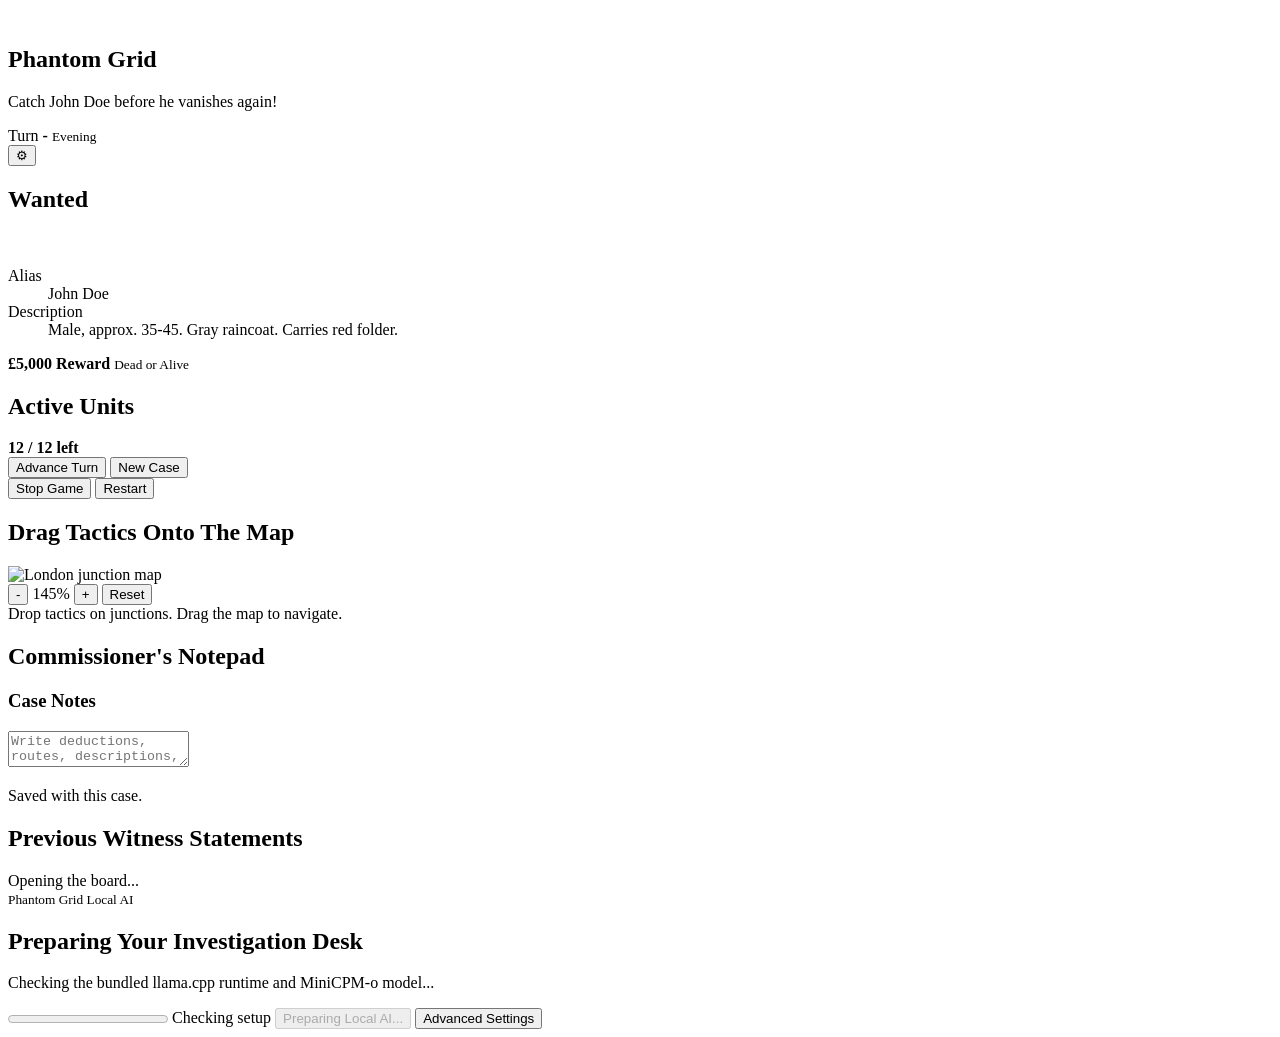
==== ui/web/index.html @ ddea6750 "Add local AI runtime and investigation story system" ====
<!doctype html>
<html lang="en">
  <head>
    <meta charset="utf-8" />
    <meta name="viewport" content="width=device-width, initial-scale=1" />
    <title>Phantom Grid</title>
    <link rel="stylesheet" href="/static/app.css?v=14" />
  </head>
  <body>
    <main class="game-board" id="gameScene" aria-live="polite">
      <header class="top-banner">
        <section class="bureau-crest" aria-label="Lantern Watch Bureau">
          <img src="/static/assets/reference/crest_frame.png" alt="" />
        </section>

        <section class="title-panel" aria-label="Case title">
          <h1 id="gameTitle" contenteditable="true" spellcheck="false">Phantom Grid</h1>
          <p id="gameSubtitle" contenteditable="true" spellcheck="false">Catch John Doe before he vanishes again!</p>
        </section>

        <section class="turn-panel" aria-label="Turn counter">
          <span>Turn</span>
          <strong id="caseClock">-</strong>
          <small id="turnPhase">Evening</small>
        </section>

        <button id="settingsButton" class="gear-button" type="button" title="Settings" aria-label="Open settings">
          <span aria-hidden="true">&#9881;</span>
        </button>
      </header>

      <section class="table-grid">
        <aside class="left-rail">
          <section class="wanted-card" aria-label="Wanted poster">
            <h2>Wanted</h2>
            <img class="suspect-image" src="/static/assets/reference/suspect_portrait_placeholder.png" alt="" />
            <dl>
              <dt>Alias</dt>
              <dd id="wantedAlias">John Doe</dd>
              <dt>Description</dt>
              <dd id="wantedDescription">Male, approx. 35-45. Gray raincoat. Carries red folder.</dd>
            </dl>
            <strong>&pound;5,000 Reward</strong>
            <small>Dead or Alive</small>
          </section>

          <section class="active-units" aria-label="Active unit counts">
            <h2>Active Units</h2>
            <div class="unit-row" id="unitIcons"></div>
            <strong id="activeUnitsText">12 / 12 left</strong>
          </section>

          <button id="advanceButton" class="advance-button" type="button">Advance Turn</button>
          <button id="newCaseButton" class="new-case-button" type="button">New Case</button>
          <div class="case-control-row">
            <button id="stopGameButton" type="button">Stop Game</button>
            <button id="restartGameButton" type="button">Restart</button>
          </div>
        </aside>

        <section class="center-stage">
          <section class="tactic-strip" aria-label="Drag tactics onto the map">
            <h2>Drag Tactics Onto The Map</h2>
            <div id="tacticTray" class="tactic-tray"></div>
          </section>

          <section class="map-shell" aria-label="Investigation map">
            <nav class="layer-tabs" id="layerTabs" aria-label="Map layers"></nav>
            <div class="map-wrap" id="mapWrap">
              <div class="map-canvas" id="mapCanvas">
                <img id="mapImage" alt="London junction map" draggable="false" />
                <div id="selectionLayer" class="overlay-layer"></div>
                <div id="witnessLayer" class="overlay-layer"></div>
                <div id="tacticLayer" class="overlay-layer"></div>
              </div>
              <div class="map-controls" aria-label="Map zoom and pan controls">
                <button id="zoomOutButton" type="button" aria-label="Zoom out">-</button>
                <output id="zoomValue">145%</output>
                <button id="zoomInButton" type="button" aria-label="Zoom in">+</button>
                <button id="zoomResetButton" type="button">Reset</button>
              </div>
              <div id="mapMessage" class="map-message">Drop tactics on junctions. Drag the map to navigate.</div>
            </div>
            <footer class="legend-strip" id="legendStrip"></footer>
          </section>
        </section>

        <aside class="right-rail">
          <section class="lookout-board">
            <h2>Commissioner's Notepad</h2>
            <article class="paper-note">
              <h3>Case Notes</h3>
              <textarea id="notesText" spellcheck="true" placeholder="Write deductions, routes, descriptions, and questions here..."></textarea>
              <p id="notesStatus">Saved with this case.</p>
            </article>
          </section>

          <section class="statements-panel">
            <h2>Previous Witness Statements</h2>
            <div id="statementList" class="statement-list"></div>
          </section>
        </aside>
      </section>

      <div class="event-ticker" id="eventTicker">Opening the board...</div>
    </main>

    <section id="setupOverlay" class="setup-overlay" aria-live="polite">
      <div class="setup-card">
        <small>Phantom Grid Local AI</small>
        <h2 id="setupTitle">Preparing Your Investigation Desk</h2>
        <p id="setupMessage">Checking the bundled llama.cpp runtime and MiniCPM-o model...</p>

        <section id="setupPicker" class="setup-picker" hidden>
          <p class="setup-picker-intro">Pick the model and hardware Phantom Grid should run on. You can change these later from Settings.</p>
          <div class="setup-picker-grid">
            <label>
              Model variant
              <select id="pickerQuantization"></select>
              <small id="pickerQuantHint">Smaller variants fit lower-VRAM cards; larger ones give cleaner answers.</small>
            </label>
            <label>
              Run on
              <select id="pickerDevice"></select>
              <small id="pickerDeviceHint">Detected from your system. Pick CPU to skip GPU acceleration.</small>
            </label>
            <label>
              GPU offload
              <select id="pickerGpuLayers"></select>
              <small>How many transformer layers to load onto the GPU. Auto is safe.</small>
            </label>
            <label>
              Context length
              <select id="pickerContext"></select>
              <small>Larger context handles longer cases but uses more VRAM.</small>
            </label>
          </div>
        </section>

        <progress id="setupProgress" max="100" value="0"></progress>
        <span id="setupProgressText">Checking setup</span>
        <button id="setupStartButton" class="setup-start-button" type="button" disabled>Preparing Local AI...</button>
        <button id="setupSettingsButton" class="setup-settings-button" type="button">Advanced Settings</button>
      </div>
    </section>

    <section id="detailPopup" class="detail-popup" hidden aria-live="polite"></section>

    <dialog id="caseIntroDialog" class="case-intro-dialog">
      <section class="case-intro-shell" tabindex="-1">
        <header class="case-intro-heading">
          <div>
            <small>Lantern Watch Bureau / Priority Dossier</small>
            <h2 id="caseIntroTitle">A New Case</h2>
            <p id="caseIntroKicker"></p>
          </div>
          <span class="case-stamp">Case Open</span>
        </header>
        <div class="case-intro-cards">
          <article class="intro-card crime-card">
            <span class="intro-card-number">01</span>
            <small>The Crime</small>
            <h3 id="caseIntroCrime"></h3>
            <p id="caseIntroNarrative"></p>
            <dl><dt>Stolen</dt><dd id="caseIntroStolen"></dd><dt>Victim</dt><dd id="caseIntroVictim"></dd></dl>
          </article>
          <article class="intro-card suspect-card">
            <span class="intro-card-number">02</span>
            <small>The Thief</small>
            <img src="/static/assets/reference/suspect_portrait_placeholder.png" alt="Silhouette of the wanted thief" />
            <h3 id="caseIntroAlias"></h3>
            <p id="caseIntroDescription"></p>
          </article>
          <article class="intro-card sightings-card">
            <span class="intro-card-number">03</span>
            <small>The Trail</small>
            <h3>Last Seen</h3>
            <ol id="caseIntroSightings"></ol>
          </article>
        </div>
        <footer>
          <p>Study the trail. The thief is already moving.</p>
          <button id="beginInvestigationButton" type="button">Begin Investigation</button>
        </footer>
      </section>
    </dialog>

    <dialog id="settingsDialog" class="settings-dialog">
      <form method="dialog" class="settings-panel">
        <header>
          <h2>Settings</h2>
          <button id="settingsCloseButton" type="button" aria-label="Close settings">x</button>
        </header>

        <section class="settings-grid">
          <label class="settings-wide">
            Text AI Backend
            <select id="providerSetting">
              <option value="minicpm_omni">OpenBMB MiniCPM-o (default)</option>
              <option value="llama_cpp_server">Custom GGUF via llama.cpp</option>
              <option value="external_llama_cpp_server">User-started llama.cpp server</option>
            </select>
          </label>
          <div id="customModelSettings" class="settings-subgrid settings-wide" hidden>
            <label class="settings-wide">
              GGUF Model Path
              <input id="modelPathSetting" type="text" autocomplete="off" placeholder="C:\\Models\\model.gguf" />
            </label>
            <label class="settings-wide">
              llama-server Executable
              <input id="serverBinSetting" type="text" autocomplete="off" />
            </label>
          </div>
          <div id="llamaConnectionSettings" class="settings-subgrid settings-wide" hidden>
            <label>
              llama.cpp API URL
              <input id="baseUrlSetting" type="text" autocomplete="off" />
            </label>
            <label>
              Model ID
              <input id="llmModelSetting" type="text" autocomplete="off" placeholder="Model ID from /v1/models" />
            </label>
            <p id="externalServerHint" class="settings-hint settings-wide" hidden>
              Start and configure llama-server yourself. Phantom Grid only sends OpenAI-compatible requests to this URL.
            </p>
          </div>
          <label>
            Sound
            <select id="soundSetting">
              <option value="on">On</option>
              <option value="off">Off</option>
            </select>
          </label>
          <label>
            Difficulty
            <select id="difficultySetting">
              <option value="easy">Easy</option>
              <option value="normal">Normal</option>
              <option value="hard">Hard</option>
            </select>
          </label>
          <label>
            Comni Gateway URL
            <input id="gatewayUrlSetting" type="text" autocomplete="off" />
          </label>
          <label>
            Comni Launcher Path
            <input id="launcherPathSetting" type="text" autocomplete="off" />
          </label>
          <label>
            Comni Checkout Directory
            <input id="comniCheckoutSetting" type="text" autocomplete="off" />
          </label>
          <label>
            llama.cpp-omni Root
            <input id="omniRootSetting" type="text" autocomplete="off" />
          </label>
          <label>
            MiniCPM-o Model Directory
            <input id="modelDirSetting" type="text" autocomplete="off" />
          </label>
          <label>
            Quantization
            <select id="quantizationSetting"></select>
          </label>
          <label>
            Context Length
            <select id="contextLengthSetting">
              <option value="4096">4,096</option>
              <option value="8192">8,192</option>
              <option value="16384">16,384</option>
              <option value="24576">24,576</option>
              <option value="32768">32,768</option>
            </select>
          </label>
          <label>
            GPU Device
            <select id="gpuDeviceSetting"></select>
          </label>
          <label>
            Voice in Text Chat
            <select id="witnessChatTtsSetting">
              <option value="1">On — slower (~40 s extra per reply)</option>
              <option value="0">Off — text only, fast</option>
            </select>
          </label>
          <label>
            GPU Layers
            <input id="gpuLayersSetting" type="text" placeholder="auto, 0, or an explicit count" autocomplete="off" />
          </label>
          <label>
            Witness Voice Directory
            <input id="voiceDirSetting" type="text" autocomplete="off" />
          </label>
        </section>

        <p id="llamaStatusText" class="llama-status">AI backend status unknown.</p>
        <div class="settings-actions">
          <button id="settingsSaveButton" type="button">Save</button>
          <button id="llamaStartButton" type="button">Start Backend</button>
          <button id="llamaRestartButton" type="button">Restart Backend</button>
          <button id="llamaStopButton" type="button">Stop Backend</button>
        </div>
      </form>
    </dialog>

    <dialog id="noticeDialog" class="notice-dialog">
      <form method="dialog" class="notice-panel">
        <header>
          <div><small>Public appeal at <span id="noticeJunctionLabel">selected junction</span></small><h2>Issue Public Notice</h2></div>
          <button id="noticeCloseButton" type="button" aria-label="Close notice">x</button>
        </header>
        <textarea id="noticeText" spellcheck="true"></textarea>
        <p id="lookoutMeta">The wording controls which existing witnesses recognize the appeal.</p>
        <div class="dialog-actions">
          <button id="raiseLookoutButton" type="button">Publish Notice</button>
          <button id="noticeCancelButton" type="button">Cancel</button>
        </div>
      </form>
    </dialog>

    <dialog id="witnessDialog" class="witness-dialog">
      <section class="witness-interview-shell">
        <header>
          <div>
            <small>Witness Interview</small>
            <h2 id="witnessName">Witness</h2>
            <p id="witnessProfile"></p>
          </div>
          <div class="interview-status"><span id="witnessConnection">Text ready</span><button id="witnessCloseButton" type="button">End Interview</button></div>
        </header>
        <div class="witness-summary" id="witnessSummary"></div>
        <div class="witness-transcript" id="witnessTranscript" aria-live="polite"></div>
        <footer>
          <div class="speech-controls">
            <button id="autoSpeechButton" type="button">Start Auto Speech</button>
            <button id="pushToTalkButton" type="button">Hold to Talk</button>
            <button id="stopAudioButton" type="button">Stop Voice</button>
            <meter id="micLevel" min="0" max="1" value="0"></meter>
          </div>
          <div class="text-chat-row">
            <textarea id="witnessMessage" placeholder="Ask the witness a question..."></textarea>
            <button id="sendWitnessMessage" type="button">Send</button>
          </div>
        </footer>
      </section>
    </dialog>

    <dialog id="storyDialog" class="story-dialog">
      <section class="story-reveal-shell">
        <header><div><small>Private Case Record</small><h2>John Doe: Turn-by-Turn Story</h2></div><button id="storyCloseButton" type="button">Close</button></header>
        <div id="storyTimeline" class="story-timeline"></div>
        <footer id="storyFooter"></footer>
      </section>
    </dialog>

    <script type="module" src="/static/app.js?v=16"></script>
  </body>
</html>
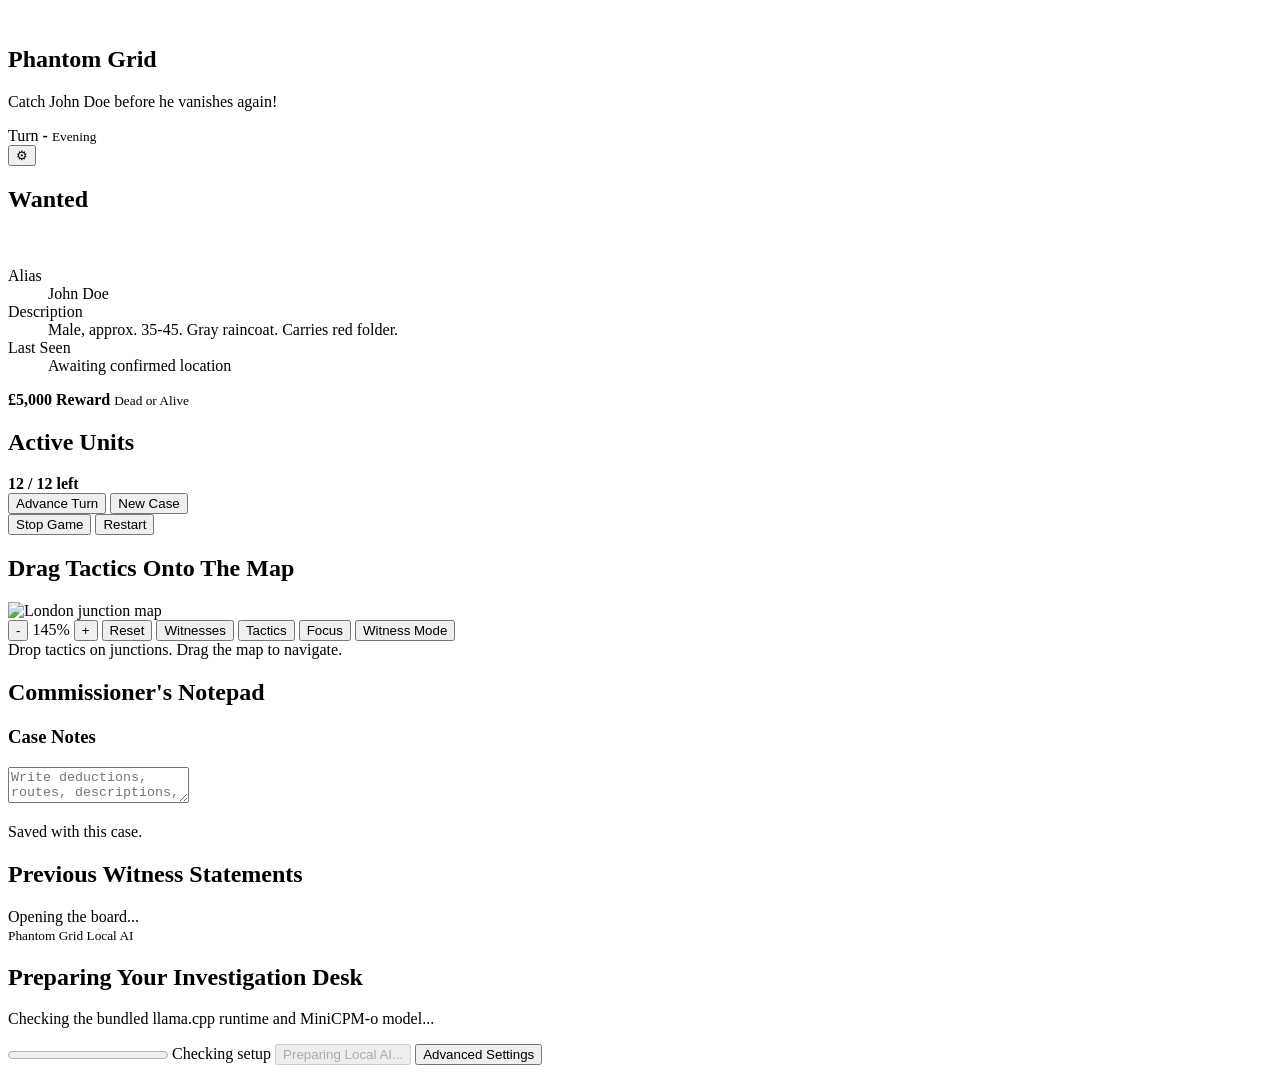
==== commit 7dcec335: "Save current state of Phantom Grid investigation system Co-Authored-By: Claude Opus 4.7 <noreply@ant" ====
--- a/ui/web/index.html
+++ b/ui/web/index.html
@@ -39,6 +39,8 @@
               <dd id="wantedAlias">John Doe</dd>
               <dt>Description</dt>
               <dd id="wantedDescription">Male, approx. 35-45. Gray raincoat. Carries red folder.</dd>
+              <dt>Last Seen</dt>
+              <dd id="wantedLastSeen">Awaiting confirmed location</dd>
             </dl>
             <strong>&pound;5,000 Reward</strong>
             <small>Dead or Alive</small>
@@ -78,6 +80,11 @@
                 <output id="zoomValue">145%</output>
                 <button id="zoomInButton" type="button" aria-label="Zoom in">+</button>
                 <button id="zoomResetButton" type="button">Reset</button>
+                <span class="map-control-divider" aria-hidden="true"></span>
+                <button id="toggleWitnessesButton" class="map-visibility-toggle active" type="button" aria-pressed="true">Witnesses</button>
+                <button id="toggleTacticsButton" class="map-visibility-toggle active" type="button" aria-pressed="true">Tactics</button>
+                <button id="toggleFocusButton" class="map-visibility-toggle active" type="button" aria-pressed="true">Focus</button>
+                <button id="witnessModeButton" type="button">Witness Mode</button>
               </div>
               <div id="mapMessage" class="map-message">Drop tactics on junctions. Drag the map to navigate.</div>
             </div>
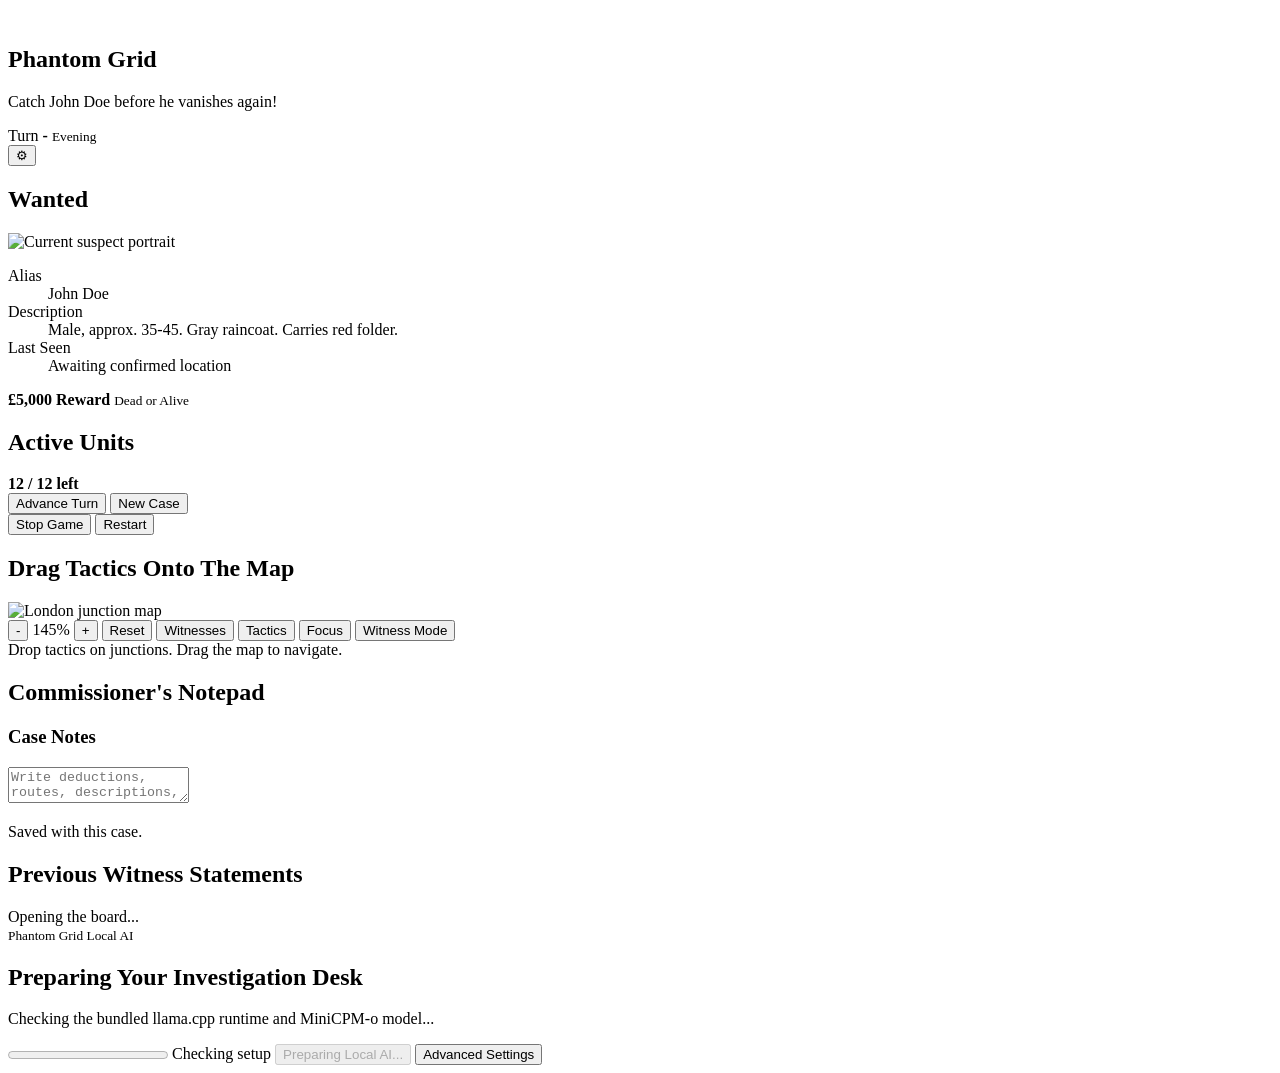
==== commit 6aaeb069: "Add randomized case library and hide opening culprit location" ====
--- a/ui/web/index.html
+++ b/ui/web/index.html
@@ -4,7 +4,7 @@
     <meta charset="utf-8" />
     <meta name="viewport" content="width=device-width, initial-scale=1" />
     <title>Phantom Grid</title>
-    <link rel="stylesheet" href="/static/app.css?v=14" />
+    <link rel="stylesheet" href="/static/app.css?v=18" />
   </head>
   <body>
     <main class="game-board" id="gameScene" aria-live="polite">
@@ -33,7 +33,7 @@
         <aside class="left-rail">
           <section class="wanted-card" aria-label="Wanted poster">
             <h2>Wanted</h2>
-            <img class="suspect-image" src="/static/assets/reference/suspect_portrait_placeholder.png" alt="" />
+            <img id="suspectImage" class="suspect-image" src="/static/assets/reference/suspect_portrait_placeholder.png" alt="Current suspect portrait" />
             <dl>
               <dt>Alias</dt>
               <dd id="wantedAlias">John Doe</dd>
@@ -361,6 +361,6 @@
       </section>
     </dialog>
 
-    <script type="module" src="/static/app.js?v=16"></script>
+    <script type="module" src="/static/app.js?v=21"></script>
   </body>
 </html>
